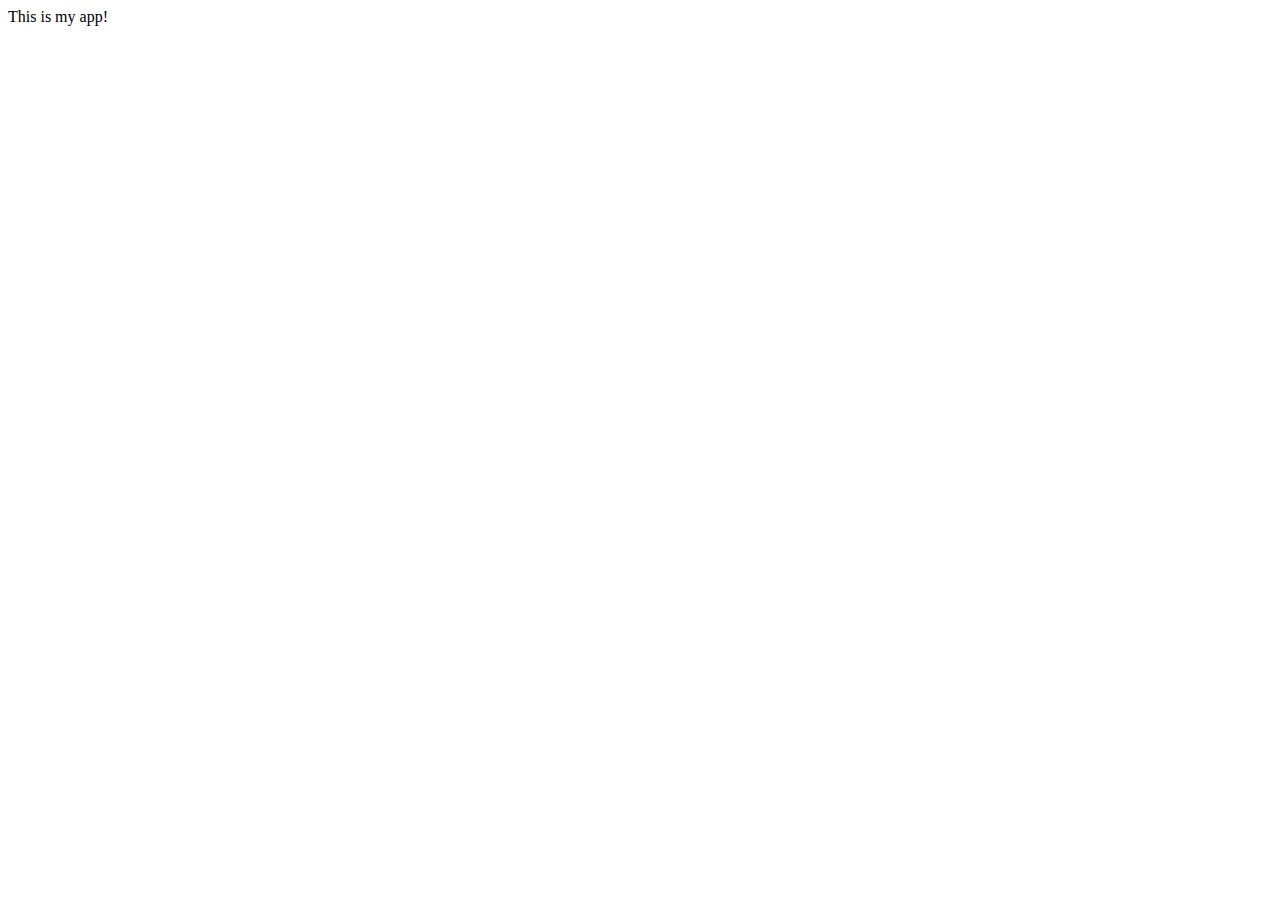
==== index.html @ a5d14992 "Initial commit" ====
<!DOCTYPE html>
<html lang="en">
  <head>
    <meta charset="UTF-8" />
    <meta name="viewport" content="width=device-width, initial-scale=1.0" />
    <meta http-equiv="X-UA-Compatible" content="ie=edge" />
    <title>My App</title>
  </head>
  <body>
    This is my app!
  </body>
</html>
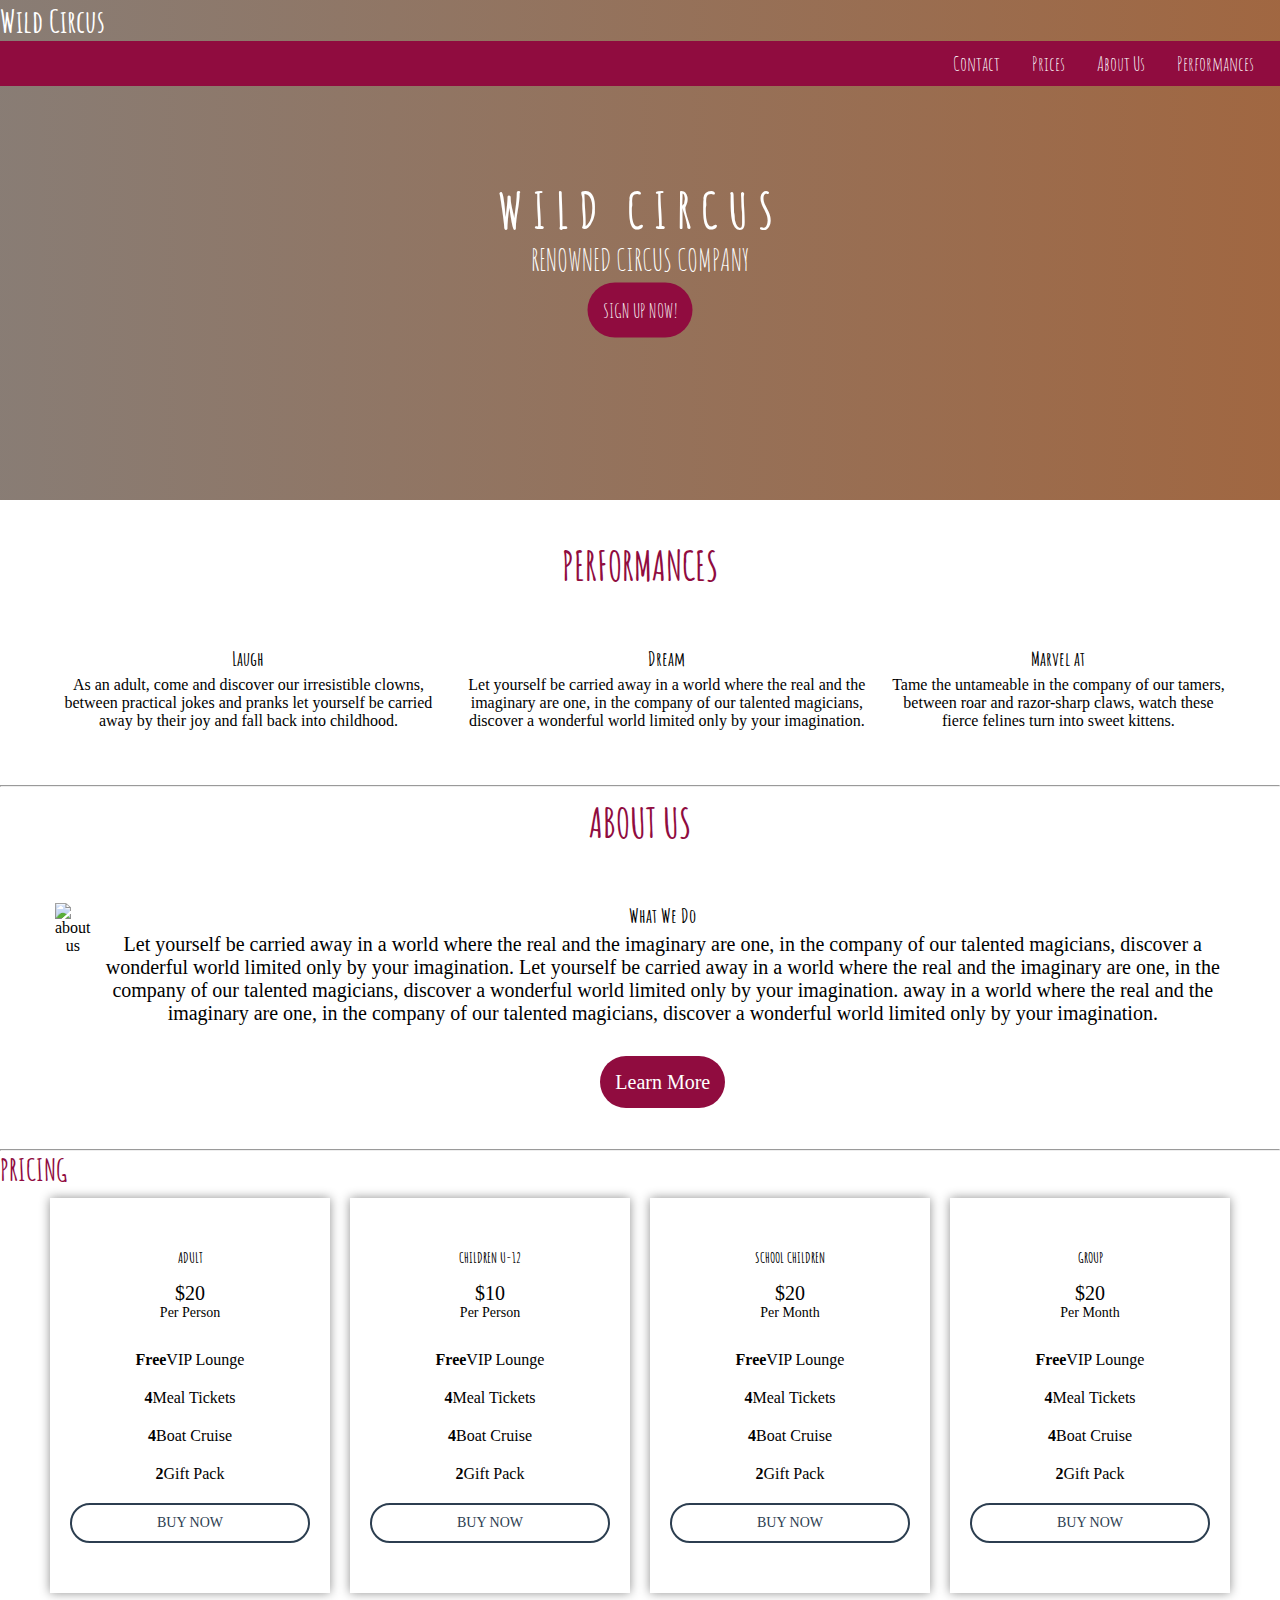
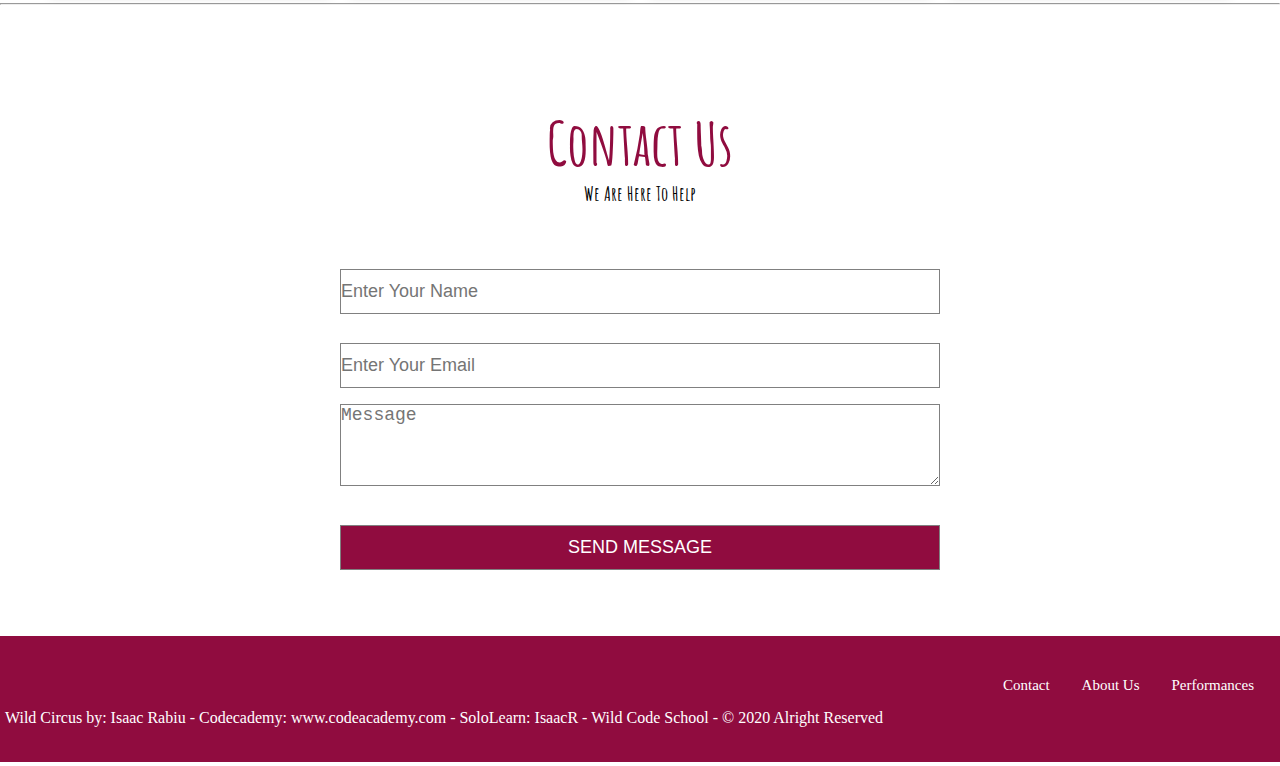
==== commit 9ea154e3: "files updated" ====
--- a/index.html
+++ b/index.html
@@ -1,12 +1,249 @@
+<!-- 
+In order to validate your HTML code, click on the arrow at the top right of this window. If you have some problems with validation, you can have a look here  : https://blog.codepen.io/2017/10/11/analyze-css-now-using-stylelint/ 
+-->
 <!DOCTYPE html>
 <html lang="en">
   <head>
     <meta charset="UTF-8" />
     <meta name="viewport" content="width=device-width, initial-scale=1.0" />
-    <meta http-equiv="X-UA-Compatible" content="ie=edge" />
-    <title>My App</title>
+    <link
+      href="https://fonts.googleapis.com/css?family=Amatic+SC:400,700&display=swap&subset=cyrillic"
+      rel="stylesheet"
+    />
+    <link rel="stylesheet" href="style.css" />
+    <title>Wild Circus</title>
   </head>
+
   <body>
-    This is my app!
+    <header class="header">
+      <h1>Wild Circus</h1>
+      <nav>
+        <ul>
+          <!-- TODO: every menu link drive us to the specific section -->
+          <li><a href="#performance">Performances</a></li>
+          <li><a href="#about">About Us</a></li>
+          <li><a href="#prices">Prices</a></li>
+
+          <li><a href="#contact">Contact</a></li>
+        </ul>
+      </nav>
+      <div class="hero-text">
+        <h2>
+          <span class="heading-primary">Wild Circus</span>
+          <span class="heading-sub">Renowned Circus Company</span>
+        </h2>
+        <a href="#" class="btn">
+          Sign Up Now!
+        </a>
+      </div>
+    </header>
+
+    <section>
+      <h2 class="section-1" id="performance">Performances</h2>
+      <!-- TODO: With your CSS, put the three performances here  ("lough", "dream, "marvel at") on the same line, without the generated dot. Becareful, only use the CSS in order to align everything, you must not remove the <li> tags.-->
+      <ul>
+        <!-- performance 1 -->
+        <li>
+          <h3>Laugh</h3>
+          <p>
+            As an adult, come and discover our irresistible clowns, between
+            practical jokes and pranks let yourself be carried away by their joy
+            and fall back into childhood.
+          </p>
+        </li>
+        <!-- performance 2 -->
+        <li>
+          <h3>Dream</h3>
+          <p>
+            Let yourself be carried away in a world where the real and the
+            imaginary are one, in the company of our talented magicians,
+            discover a wonderful world limited only by your imagination.
+          </p>
+        </li>
+        <!-- performance 3 -->
+        <li>
+          <h3>Marvel at</h3>
+          <p>
+            Tame the untameable in the company of our tamers, between roar and
+            razor-sharp claws, watch these fierce felines turn into sweet
+            kittens.
+          </p>
+        </li>
+      </ul>
+    </section>
+
+    <hr />
+
+    <section class="about">
+      <h2 id="about">About Us</h2>
+      <ul>
+        <!-- performance 1 -->
+        <li>
+          <img
+            class="about-image"
+            src="https://images.unsplash.com/photo-1435034568314-8303dbda4b8c?ixlib=rb-1.2.1&ixid=eyJhcHBfaWQiOjEyMDd9&w=1000&q=80"
+            alt="about us"
+          />
+          <!-- performance 2 -->
+        </li>
+
+        <li>
+          <h3>What We Do</h3>
+          <p>
+            Let yourself be carried away in a world where the real and the
+            imaginary are one, in the company of our talented magicians,
+            discover a wonderful world limited only by your imagination. Let
+            yourself be carried away in a world where the real and the imaginary
+            are one, in the company of our talented magicians, discover a
+            wonderful world limited only by your imagination. away in a world
+            where the real and the imaginary are one, in the company of our
+            talented magicians, discover a wonderful world limited only by your
+            imagination. <br />
+            <br /><br />
+
+            <a href="#" class="btn">
+              Learn More
+            </a>
+          </p>
+        </li>
+      </ul>
+    </section>
+
+    <hr />
+    <h2 class="pricing-head" id="prices">PRICING</h2>
+
+    <div class="pricing-table">
+      <div class="col">
+        <div class="table">
+          <h2>Adult</h2>
+          <div class="price">
+            $20
+            <span>Per Person</span>
+          </div>
+          <ul>
+            <li><strong>Free</strong>VIP Lounge</li>
+            <li><strong>4</strong>Meal Tickets</li>
+            <li><strong>4</strong>Boat Cruise</li>
+            <li><strong>2</strong>Gift Pack</li>
+          </ul>
+          <a href="#">Buy Now</a>
+        </div>
+      </div>
+      <div class="col">
+        <div class="table">
+          <h2>Children U-12</h2>
+          <div class="price">
+            $10
+            <span>Per Person</span>
+          </div>
+          <ul>
+            <li><strong>Free</strong>VIP Lounge</li>
+            <li><strong>4</strong>Meal Tickets</li>
+            <li><strong>4</strong>Boat Cruise</li>
+            <li><strong>2</strong>Gift Pack</li>
+          </ul>
+          <a href="#">Buy Now</a>
+        </div>
+      </div>
+      <div class="col">
+        <div class="table">
+          <h2>School Children</h2>
+          <div class="price">
+            $20
+            <span>Per Month</span>
+          </div>
+          <ul>
+            <li><strong>Free</strong>VIP Lounge</li>
+            <li><strong>4</strong>Meal Tickets</li>
+            <li><strong>4</strong>Boat Cruise</li>
+            <li><strong>2</strong>Gift Pack</li>
+          </ul>
+          <a href="#">Buy Now</a>
+        </div>
+      </div>
+      <div class="col">
+        <div class="table">
+          <h2>Group</h2>
+          <div class="price">
+            $20
+            <span>Per Month</span>
+          </div>
+          <ul>
+            <li><strong>Free</strong>VIP Lounge</li>
+            <li><strong>4</strong>Meal Tickets</li>
+            <li><strong>4</strong>Boat Cruise</li>
+            <li><strong>2</strong>Gift Pack</li>
+          </ul>
+          <a href="#">Buy Now</a>
+        </div>
+      </div>
+    </div>
+
+    <hr />
+    <section class="form-background">
+      <div class="title">
+        <h2 id="contact">Contact Us</h2>
+        <h3>We Are Here To Help</h3>
+        <div class="box">
+          <form>
+            <input
+              type="text"
+              name="name"
+              class="form-control"
+              placeholder="Enter Your Name"
+              required
+            />
+            <br />
+            <input
+              type="email"
+              name="email"
+              class="form-control"
+              placeholder="Enter Your Email"
+              required
+            />
+            <br />
+            <textarea
+              name="message"
+              class="form-control"
+              placeholder="Message"
+              rows="4"
+              required
+            ></textarea
+            ><br />
+            <input
+              type="submit"
+              name="submit"
+              class="form-control submit"
+              value="SEND MESSAGE"
+            />
+          </form>
+        </div>
+      </div>
+    </section>
+
+    <footer>
+      <!-- TODO: Add your last name and first name.
+        Place the link pointing on the Wild Code School website (https://wildcodeschool.com).
+        You can also add the link to your own website, blog or Github profile. 
+       -->
+      <div class="wrapper">
+        <nav>
+          <ul>
+            <!-- TODO: every menu link drive us to the specific section -->
+            <li><a href="#">Performances</a></li>
+            <li><a href="#">About Us</a></li>
+            <li><a href="#">Contact</a></li>
+          </ul>
+        </nav>
+
+        <p>
+          Wild Circus by: Isaac Rabiu - Codecademy:
+          <a href="https://www.codecademy.com/">www.codeacademy.com</a> -
+          SoloLearn:
+          <a href="https://odyssey.wildcodeschool.com/users/18088">IsaacR</a> -
+          Wild Code School - &copy; 2020 Alright Reserved
+        </p>
+      </div>
+    </footer>
   </body>
 </html>
--- a/style.css
+++ b/style.css
@@ -0,0 +1,311 @@
+/* In order to validate your CSS code, click on the arrow at the top right of this window. Don't forget, you can have a look here : https://blog.codepen.io/2017/10/11/analyze-css-now-using-stylelint/ 
+ */
+
+/* Your CSS code here */
+* {
+  padding: 0;
+  margin: 0;
+  box-sizing: border-box;
+}
+
+header {
+  position: relative;
+}
+
+.header {
+  height: 500px;
+  background-image: linear-gradient(
+      to right,
+      rgba(107, 92, 82, 0.801),
+      rgba(137, 65, 18, 0.801)
+    ),
+    url(https://images.unsplash.com/photo-1435034568314-8303dbda4b8c?ixlib=rb-1.2.1&ixid=eyJhcHBfaWQiOjEyMDd9&auto=format&fit=crop&w=752&q=80);
+}
+
+h1 {
+  color: #fff;
+  font-family: Amatic sc;
+}
+
+header nav ul {
+  list-style: none;
+  padding: 10px;
+  margin: 0;
+  overflow: hidden;
+  background: #900c3f;
+}
+
+header nav ul li {
+  float: right;
+}
+
+header nav ul li a {
+  color: #fff;
+  text-align: center;
+  text-decoration: none;
+  padding: 14px 16px;
+  cursor: pointer;
+  font-size: 20px;
+  font-family: Amatic sc;
+}
+
+header nav ul li a:hover {
+  background-color: #bd3517;
+}
+
+.hero-text {
+  position: absolute;
+  top: 50%;
+  left: 50%;
+  transform: translate(-50%, -50%);
+  color: #fff;
+  text-transform: uppercase;
+  text-align: center;
+  font-family: Amatic sc;
+}
+.heading-primary {
+  display: block;
+  font-size: 50px;
+  letter-spacing: 10px;
+}
+
+.heading-sub {
+  display: block;
+  font-size: 30px;
+  font-weight: 100;
+  margin-bottom: 20px;
+}
+
+.btn {
+  background-color: #900c3f;
+  text-decoration: none;
+  padding: 15px;
+  border-radius: 100px;
+  color: #fff;
+  font-size: 20px;
+}
+
+.btn:hover {
+  background-color: #3ef330;
+  color: #000;
+}
+
+.section-1 {
+  color: #900c3f;
+  text-transform: uppercase;
+  text-align: center;
+  margin-top: 40px;
+  font-family: Amatic sc;
+  font-size: 40px;
+}
+
+section ul {
+  list-style: none;
+  padding: 40px;
+  display: flex;
+  margin: 15px;
+  text-align: center;
+}
+
+h3 {
+  margin-bottom: 5px;
+  font-size: 20px;
+  font-family: Amatic sc;
+}
+
+.about-image {
+  width: 400px;
+  height: 350px;
+  margin-right: 10px;
+}
+
+.about p {
+  text-align: center;
+  font-size: 20px;
+}
+
+.about h2 {
+  text-transform: uppercase;
+  color: #900c3f;
+  text-align: center;
+  margin-top: 10px;
+  font-family: Amatic sc;
+  font-size: 40px;
+}
+
+.pricing-table {
+  max-width: 1200px;
+  margin: auto;
+  display: flex;
+  text-align: center;
+  justify-content: center;
+  flex-wrap: wrap;
+}
+
+.table h2 {
+  font-size: 15px;
+  margin-bottom: 5px;
+  padding: 10px;
+  text-transform: uppercase;
+  font-family: Amatic sc;
+}
+
+.table ul {
+  margin: 0;
+  padding: 0;
+}
+
+.table ul li {
+  padding: 10px 0;
+  list-style: none;
+}
+
+.col {
+  flex: 25%;
+  padding: 10px;
+  max-width: 320px;
+  box-sizing: border-box;
+}
+
+.pricing-head {
+  color: #900c3f;
+  font-size: 30px;
+  font-family: Amatic sc;
+}
+
+.table {
+  background: #fff;
+  padding: 40px 20px;
+  font-family: "montserrat", san-serif;
+  position: relative;
+  overflow: hidden;
+  box-shadow: 0 0 10px #00000070;
+}
+
+.price {
+  font-size: 20px;
+  margin-bottom: 20px;
+}
+
+.price span {
+  display: block;
+  font-size: 14px;
+}
+
+.table a {
+  text-decoration: none;
+  color: #2c3e50;
+  border: 2px solid #2c3e50;
+  display: block;
+  padding: 10px 0;
+  margin: 10px 0;
+  border-radius: 40px;
+  text-transform: uppercase;
+  font-size: 14px;
+  transition: 0.5s linear;
+}
+
+.table a:hover {
+  background: #2c3e50;
+  color: #fff;
+}
+
+.title {
+  margin-top: 100px;
+  color: #900c3f;
+}
+
+.title h1 {
+  font-size: 32px;
+  color: #900c3f;
+  line-height: 50px;
+}
+
+.title h3 {
+  color: #000;
+}
+
+.form-background {
+  text-align: center;
+  font-family: Amatic sc;
+  font-size: 40px;
+}
+
+form {
+  margin-top: 50px;
+}
+
+.form-control {
+  width: 600px;
+  border: none;
+  outline: none;
+  border: 1px solid gray;
+  font-size: 18px;
+  color: #fff;
+  margin-bottom: 16px;
+}
+
+input {
+  height: 45px;
+}
+
+form .submit {
+  background: #900c3f;
+  transition: 0.4s ease;
+}
+
+form .submit:hover {
+  background-color: #f44336;
+  cursor: pointer;
+}
+
+/*************Footer******************** */
+
+footer {
+  background: #900c3f;
+  width: 100%;
+  margin-top: 50px;
+  padding: 30px 0;
+}
+
+footer nav ul {
+  list-style: none;
+  padding: 10px;
+  margin: 0;
+  overflow: hidden;
+  background: #900c3f;
+}
+
+footer nav ul li {
+  float: right;
+  display: inline-block;
+}
+
+footer nav ul li a {
+  color: #fff;
+  text-align: center;
+  text-decoration: none;
+  padding: 14px 16px;
+  cursor: pointer;
+  font-size: 15px;
+}
+
+footer nav ul li a:hover {
+  background-color: #bd3517;
+}
+
+footer p {
+  color: #fff;
+  padding: 5px;
+  text-align: left;
+}
+
+footer p a {
+  text-decoration: none;
+  color: #fff;
+}
+
+footer p a:hover {
+  text-decoration: underline;
+  color: #f59759;
+}
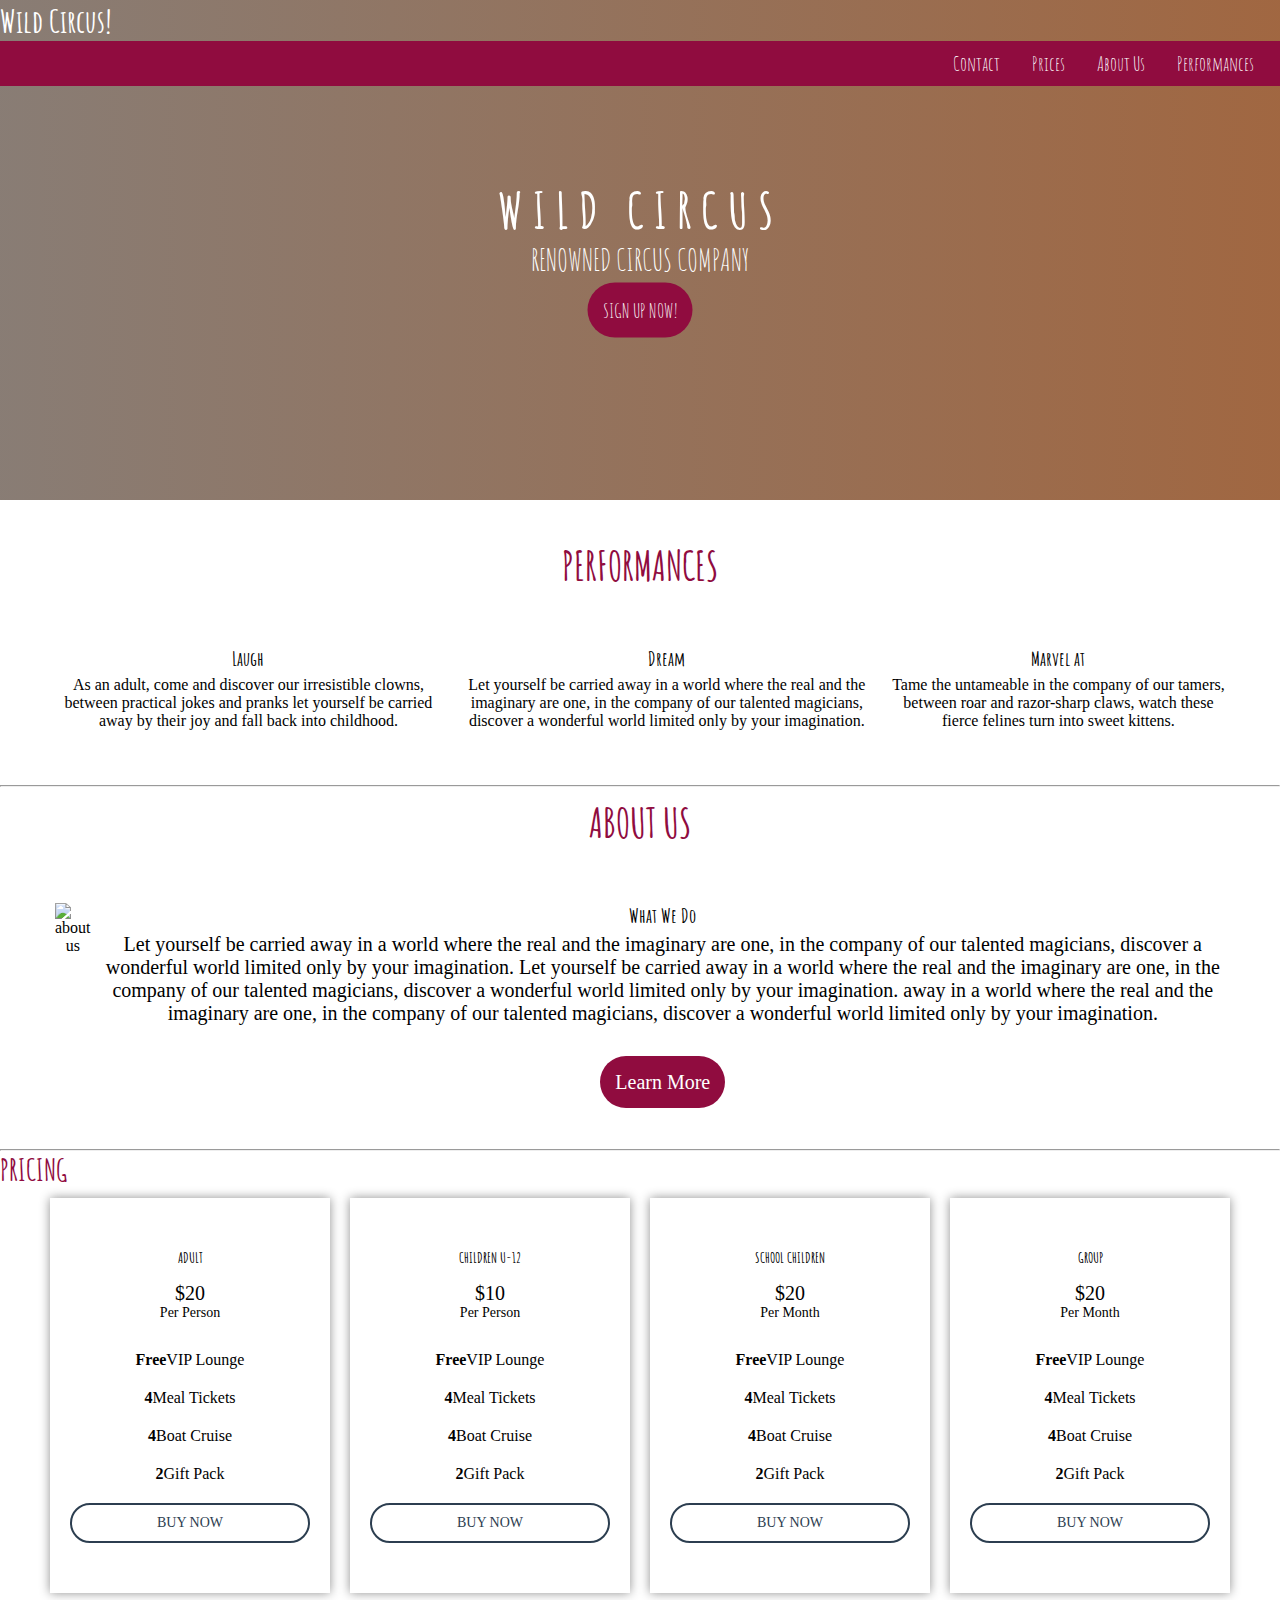
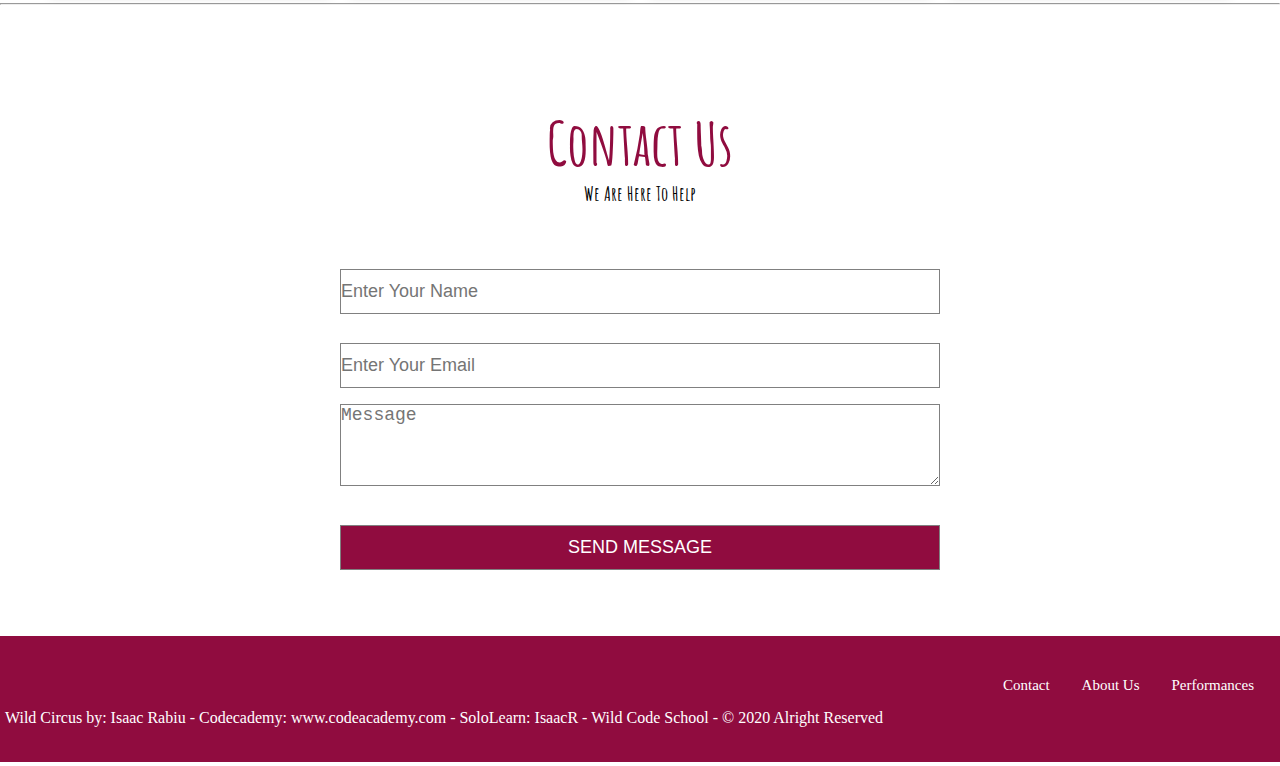
==== commit bc3c5c19: "added Readme" ====
--- a/index.html
+++ b/index.html
@@ -16,7 +16,7 @@
 
   <body>
     <header class="header">
-      <h1>Wild Circus</h1>
+      <h1>Wild Circus!</h1>
       <nav>
         <ul>
           <!-- TODO: every menu link drive us to the specific section -->
